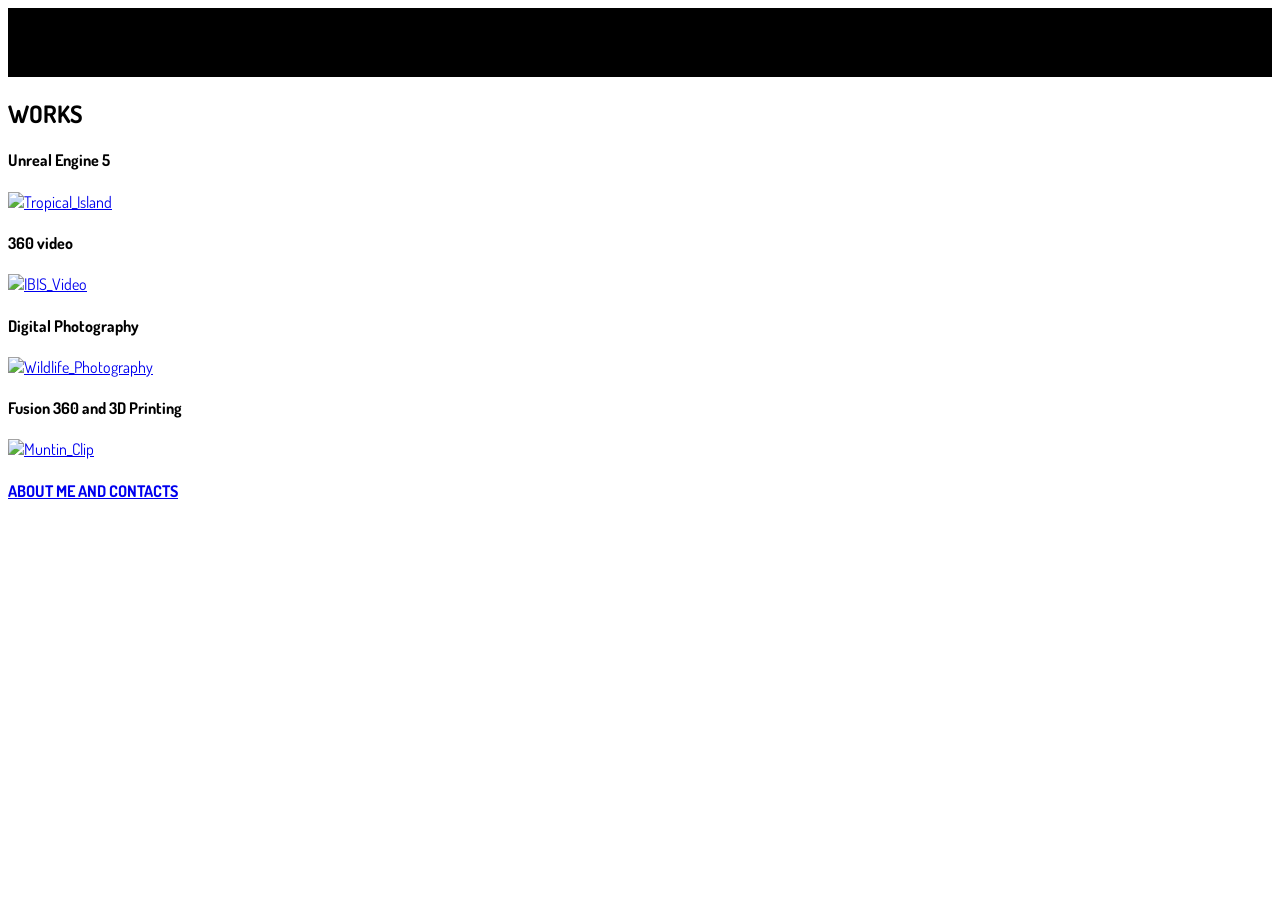
==== index.html @ acd07401 "Add files via upload" ====
<html>
    <head>
        <meta charset="utf-8">
        <meta http-equiv="X-UA-Compatible" content="IE=edge">
        <title>Index</title> 
        <link rel="stylesheet" href="content/Style.css">
        <link rel="stylesheet" href="https://fonts.googleapis.com/css?family=Dosis">
        <link rel="icon" type="image/x-icon" href="content/favicon.ico">
        <style>body {font-family: "Dosis", sans-serif;}</style>
    </head>
    <div style="position: sticky; top:0; background-color:black; padding-top: 0.5%">
        <h1>TOMMIE BOND</h1>
        <div class="line"></div>
    </div>
    <body>
        <div class="container" style="z-index: -1;">
            <div class="flex-container"></div>
            <div class="flex-container-cover"></div>
        </div>
        <h2>WORKS</h2>
        <div class='pic-container'>
            <div class='column'>
                <h4>Unreal Engine 5</h4>
                <a href='Tropical_proj.html'><img src="content/Tropical_Index.jpeg" alt="Tropical_Island"></a>
            </div>
            <div class='column'>
                <h4>360 video</h4>
                <a href='IBIS_proj.html'><img src="content/IBIS_Index.PNG" alt="IBIS_Video"></a>
            </div>
            <div class="column">
                <h4>Digital Photography</h4>
                <a href='Photos_proj.html'><img src="content/Photos_Index.JPG" alt="Wildlife_Photography"></a>
            </div>
            <div class="column">
                <h4>Fusion 360 and 3D Printing</h4>
                <a href='Clip_proj.html'><img src="content/Clip_Index.jpg" alt="Muntin_Clip"></a>
            </div>

        </div>
        <div class="line"></div>
        <a href='About.html' style="margin-left: 90%; z-index: 1; "><h4 style="direction: ltr">ABOUT ME AND CONTACTS</h4></a>
    </body>
    
</html>
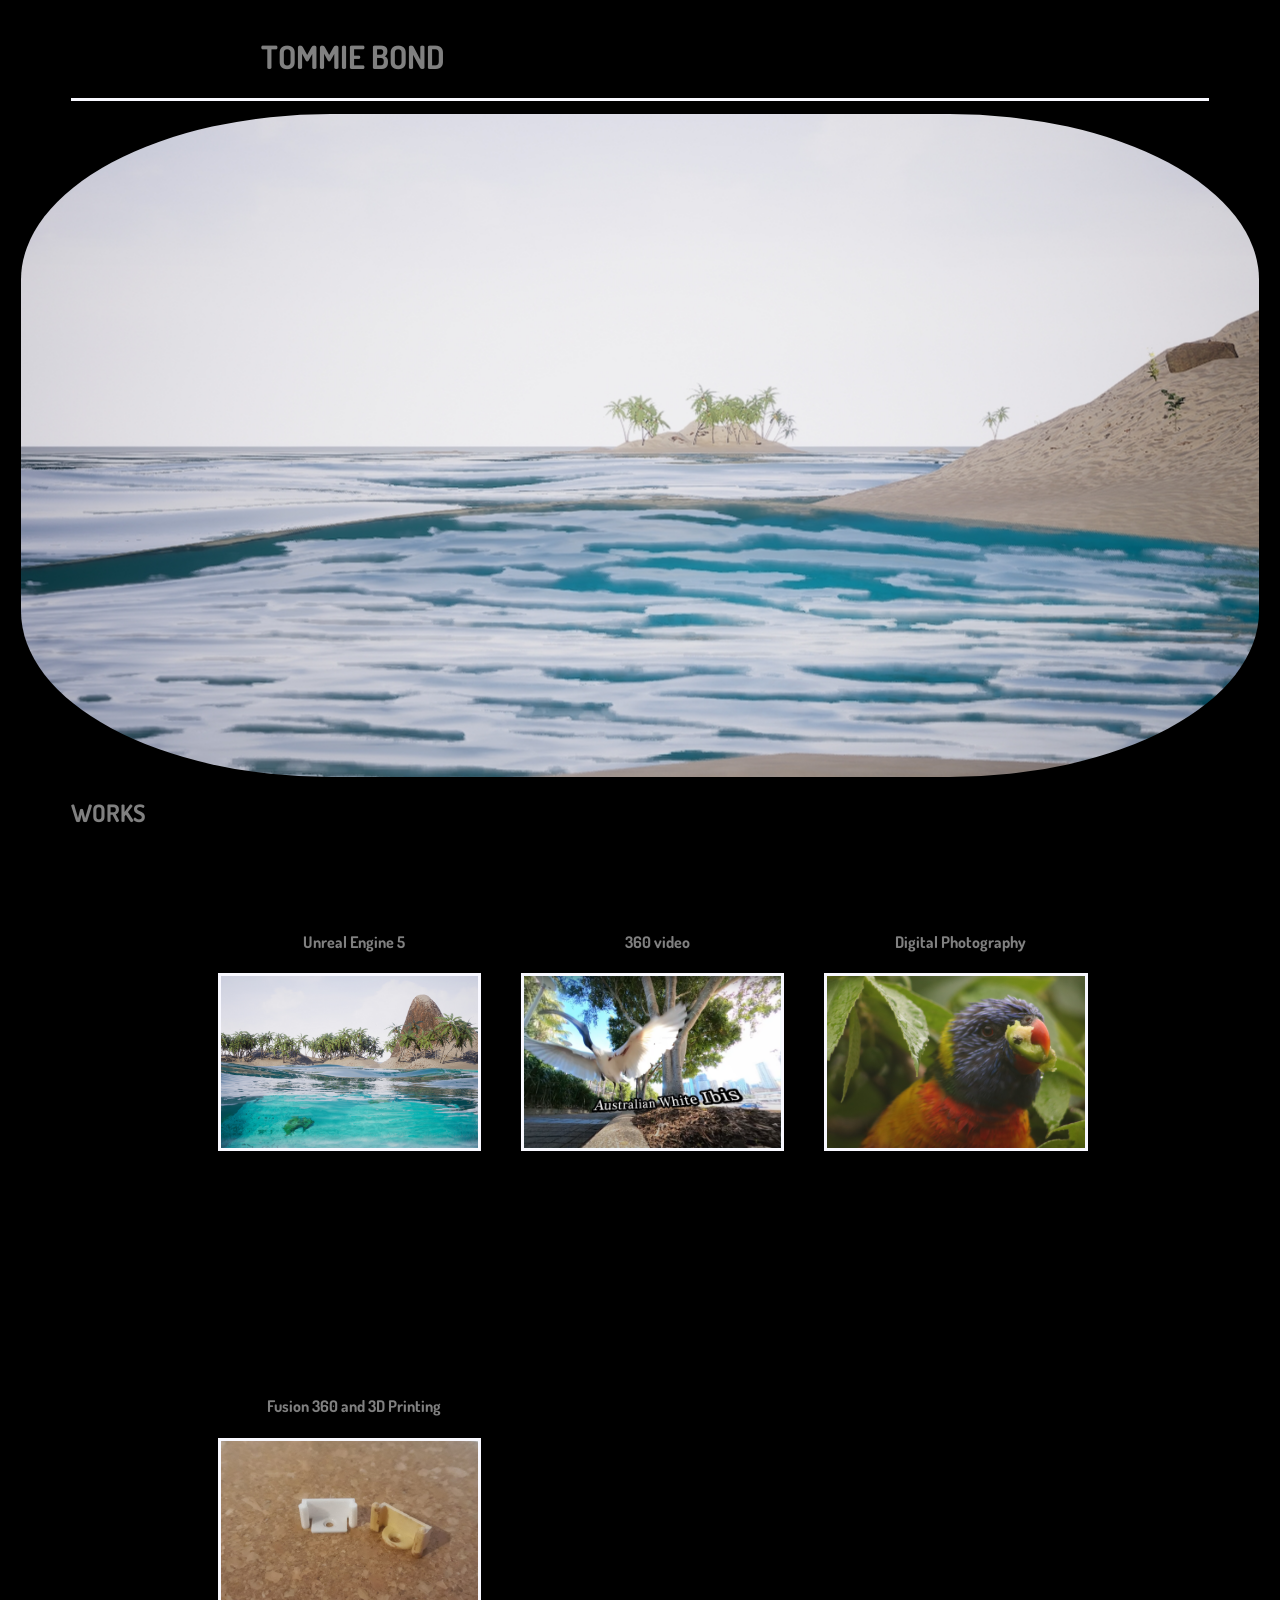
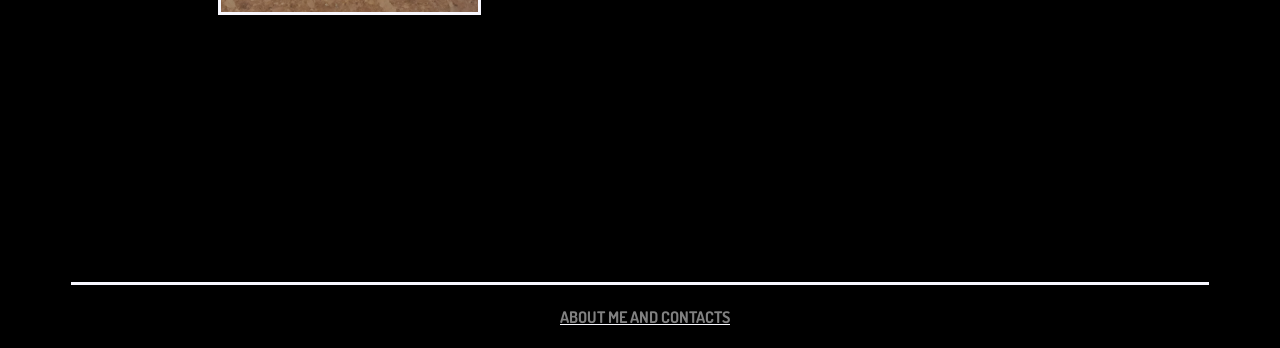
==== commit cf746801: "Update index.html" ====
--- a/index.html
+++ b/index.html
@@ -14,7 +14,7 @@
     </div>
     <body>
         <div class="container" style="z-index: -1;">
-            <div class="flex-container"></div>
+            <div class="flex-container" style="animation-direction: alternate-reverse;"></div>
             <div class="flex-container-cover"></div>
         </div>
         <h2>WORKS</h2>
@@ -41,4 +41,4 @@
         <a href='About.html' style="margin-left: 90%; z-index: 1; "><h4 style="direction: ltr">ABOUT ME AND CONTACTS</h4></a>
     </body>
     
-</html>+</html>
--- a/content/Style.css
+++ b/content/Style.css
@@ -0,0 +1,399 @@
+html {background-color: black; font-family: 'Courier New', monospace; color: gray;}
+
+* {
+    box-sizing: border-box;
+}
+
+a:link{
+    color: ghostwhite;
+    
+}
+
+a:visited{
+    color: ghostwhite;
+
+}
+
+a:hover{
+    color: grey;
+
+}
+
+h3 {
+    width: 10%;
+    min-width: 90px;
+    height: 5%;
+    background-color: black;
+    position:relative;
+    color: black;
+    transition-duration: 1s;
+    padding: 15px 35px;
+    text-decoration: none;
+    display: inline-block;
+    font-size: 130%;
+    border-bottom-left-radius: 10px;
+    border-bottom-right-radius: 10px;
+        border-top-left-radius: 5px;
+    border-top-right-radius: 5px;
+}
+
+h3:hover {
+    text-shadow: 2px 2px black;
+    background-color: brown;
+    color: ghostwhite;
+    cursor:pointer;
+}
+            
+h1 {
+    position: relative;
+    animation-name: slidein; 
+    animation-duration: 1s;
+    animation-fill-mode: forwards;
+    margin-left: 20%;
+    margin-right: auto;
+    transition-duration: 1s;
+}
+
+h4{
+    animation-name: slidein; 
+    animation-duration: 1s;
+    animation-fill-mode: forwards;
+    transition-duration: 1s;
+    padding-left: 10px;
+    text-align: center;
+}
+
+h2{
+    padding-left: 5%;
+    margin-bottom: 10px;
+    padding-bottom: 0px;
+    
+}
+
+
+p{
+    width: 90%;
+}
+
+
+.text{margin-top: 120px; margin-left: 30px; margin-right: 30px; padding-bottom: 10%; background-color: floralwhite}
+
+.centre{position: relative; display: block; margin-left: auto; margin-right: auto;}
+
+.header{position: absolute; margin-left:5%; padding-top: 1px; min-width: 90%; text-align: center;}
+
+.column {
+    float: left;
+    width: 30%;
+    padding: 20px;
+    background-color:black;
+}
+
+.row:after {
+    content: "";
+    display: table;
+    clear: both;
+    background-color:black;
+}
+
+@keyframes slidein {
+    from {
+        top: -10px;
+        background-color: black;
+        color: black;
+    }
+    to {
+        top: 0px;
+        background-color: black;
+        color: grey;
+    }               
+}
+
+.pic-container > a{
+    text-align: center;
+    width: 25%;
+    margin-left: 5%;
+    margin-top: 20px;
+    height: 60px;
+    align-self:flex-start;
+    background-color:white;
+    
+}
+
+
+b{
+    text-align: center;
+    width: 110%;
+    margin-left: 5%;
+    margin-top: 20px;
+    background-color:black;
+}
+
+b >img {
+      text-align: center;
+    width: 400px;
+    margin-left: 5%;
+    margin-top: 20px;
+    height: 200px;
+    background-color:white;
+}
+
+.container{
+    position: relative;
+    height: 75%;
+    border-radius: 25%;
+    margin: 1%;
+    background-color: black;
+}
+
+
+.flex-container-cover {
+    background-color:black;
+    height: 100%;
+    width: 100%;
+    border-radius: 25%;
+    animation: intro-display-cover;
+    animation-direction: normal;
+    animation-duration: 4s;
+    animation-fill-mode: forwards;
+    background-image: url(renders/360.0011.jpeg);
+    position: absolute;
+    background-position: center; 
+    z-index: -1;
+}
+
+.flex-container {
+    background-color:black;
+    height: 100%;
+    width: 100%;
+    border-radius: 25%;
+    animation: intro-display;
+    animation-direction: normal;
+    animation-duration: 4s;
+    animation-iteration-count: infinite;
+    animation-fill-mode: forwards;
+    position: absolute;
+    background-position: center; 
+    z-index: -1;
+}
+
+
+.flex-container > div {
+    animation-name: slidein; 
+    animation-duration: 1s;
+    animation-fill-mode: forwards;
+    transition-duration: 1s;
+    width: 100px;
+    margin: 20px;
+    line-height: 75px;
+    text-align: center;
+    background-color:aqua;
+}
+
+.pic-container {
+    display:flex;
+    flex-wrap:wrap;
+    background-color:black;
+    overflow-x: auto;
+    height: 105%;
+    align-self: center;
+    margin: 5%;
+    margin-left: 15%;
+
+}
+.pic-container > a {
+    margin-bottom: 50px;
+    margin-top: 50px;
+    padding-bottom: 10%;
+}
+
+.pic-container > b {
+    margin-bottom: 50px;
+    margin-top: 50px;
+}
+
+.pic-container-right {
+    display: flex;
+    flex-wrap: wrap;
+    background-color:black;
+    overflow-x: auto;
+    height: 450px;
+    margin-left: 5%;
+    margin: 5%;
+}
+
+.pic-container > .column > a >img {
+    width: 100%;
+    line-height: 10%;
+    text-align: right;
+    background-color:aqua;
+    border-style: solid;
+    border-color: ghostwhite;
+    transition: 0.3s;
+}
+
+.pic-container > a > img:hover{
+    width:  103%;
+    margin-left: -1.5%;
+}
+
+.pic-container > a >img {
+    width: 100%;
+    line-height: 10%;
+    text-align: right;
+    background-color:aqua;
+    border-style: solid;
+    border-color: ghostwhite;
+    transition: 0.3s;
+}
+
+
+.pic-container > a > img:hover{
+    width:  103%;
+    margin-left: -1.5%;
+}
+
+
+.line{
+    background-color:ghostwhite; 
+    height: 3px; 
+    width: 90%; 
+    margin-left: 5%;
+    animation-name: line-in;
+    animation-timing-function: ease;
+    animation-duration: 2s;
+}
+
+@keyframes line-in{
+    0%{
+        width: 0%;
+    }
+
+    100%{
+        width: 90%;
+    }
+}
+
+@keyframes intro-display {
+    0% {background-image: url(renders/360.0011.jpeg)}
+    1% {background-image: url(renders/360.0012.jpeg)}
+    2% {background-image: url(renders/360.0013.jpeg)}
+    3% {background-image: url(renders/360.0014.jpeg)}
+    4% {background-image: url(renders/360.0015.jpeg)}
+    5% {background-image: url(renders/360.0016.jpeg)}
+    6% {background-image: url(renders/360.0017.jpeg)}
+    7% {background-image: url(renders/360.0018.jpeg)}
+    8% {background-image: url(renders/360.0019.jpeg)}
+    9% {background-image: url(renders/360.0020.jpeg)}
+    10% {background-image: url(renders/360.0021.jpeg)}
+    11% {background-image: url(renders/360.0022.jpeg)}
+    12% {background-image: url(renders/360.0023.jpeg)}
+    13% {background-image: url(renders/360.0024.jpeg)}
+    14% {background-image: url(renders/360.0025.jpeg)}
+    15% {background-image: url(renders/360.0026.jpeg)}
+    16% {background-image: url(renders/360.0027.jpeg)}
+    17% {background-image: url(renders/360.0028.jpeg)}
+    18% {background-image: url(renders/360.0029.jpeg)}
+    19% {background-image: url(renders/360.0030.jpeg)}
+    20% {background-image: url(renders/360.0031.jpeg)}
+    21% {background-image: url(renders/360.0032.jpeg)}
+    22% {background-image: url(renders/360.0033.jpeg)}
+    23% {background-image: url(renders/360.0034.jpeg)}
+    24% {background-image: url(renders/360.0035.jpeg)}
+    25% {background-image: url(renders/360.0036.jpeg)}
+    26% {background-image: url(renders/360.0037.jpeg)}
+    27% {background-image: url(renders/360.0038.jpeg)}
+    28% {background-image: url(renders/360.0039.jpeg)}
+    29% {background-image: url(renders/360.0040.jpeg)}
+    30% {background-image: url(renders/360.0041.jpeg)}
+    31% {background-image: url(renders/360.0042.jpeg)}
+    32% {background-image: url(renders/360.0043.jpeg)}
+    33% {background-image: url(renders/360.0044.jpeg)}
+    34% {background-image: url(renders/360.0045.jpeg)}
+    35% {background-image: url(renders/360.0046.jpeg)}
+    36% {background-image: url(renders/360.0047.jpeg)}
+    37% {background-image: url(renders/360.0048.jpeg)}
+    38% {background-image: url(renders/360.0049.jpeg)}
+    39% {background-image: url(renders/360.0050.jpeg)}
+    40% {background-image: url(renders/360.0051.jpeg)}
+    41% {background-image: url(renders/360.0052.jpeg)}
+    42% {background-image: url(renders/360.0053.jpeg)}
+    43% {background-image: url(renders/360.0054.jpeg)}
+    44% {background-image: url(renders/360.0055.jpeg)}
+    45% {background-image: url(renders/360.0056.jpeg)}
+    46% {background-image: url(renders/360.0057.jpeg)}
+    47% {background-image: url(renders/360.0058.jpeg)}
+    48% {background-image: url(renders/360.0059.jpeg)}
+    49% {background-image: url(renders/360.0060.jpeg)}
+    50% {background-image: url(renders/360.0061.jpeg)}
+    51% {background-image: url(renders/360.0060.jpeg)}
+    52% {background-image: url(renders/360.0059.jpeg)}
+    53% {background-image: url(renders/360.0058.jpeg)}
+    54% {background-image: url(renders/360.0057.jpeg)}
+    55% {background-image: url(renders/360.0056.jpeg)}
+    56% {background-image: url(renders/360.0055.jpeg)}
+    57% {background-image: url(renders/360.0054.jpeg)}
+    58% {background-image: url(renders/360.0053.jpeg)}
+    59% {background-image: url(renders/360.0052.jpeg)}
+    60% {background-image: url(renders/360.0051.jpeg)}
+    61% {background-image: url(renders/360.0051.jpeg)}
+    62% {background-image: url(renders/360.0050.jpeg)}
+    63% {background-image: url(renders/360.0049.jpeg)}
+    64% {background-image: url(renders/360.0048.jpeg)}
+    65% {background-image: url(renders/360.0047.jpeg)}
+    66% {background-image: url(renders/360.0046.jpeg)}
+    67% {background-image: url(renders/360.0045.jpeg)}
+    68% {background-image: url(renders/360.0044.jpeg)}
+    69% {background-image: url(renders/360.0043.jpeg)}
+    70% {background-image: url(renders/360.0042.jpeg)}
+    71% {background-image: url(renders/360.0041.jpeg)}
+    72% {background-image: url(renders/360.0040.jpeg)}
+    73% {background-image: url(renders/360.0039.jpeg)}
+    74% {background-image: url(renders/360.0038.jpeg)}
+    75% {background-image: url(renders/360.0037.jpeg)}
+    76% {background-image: url(renders/360.0036.jpeg)}
+    77% {background-image: url(renders/360.0035.jpeg)}
+    78% {background-image: url(renders/360.0034.jpeg)}
+    79% {background-image: url(renders/360.0033.jpeg)}
+    80% {background-image: url(renders/360.0032.jpeg)}
+    81% {background-image: url(renders/360.0031.jpeg)}
+    82% {background-image: url(renders/360.0030.jpeg)}
+    83% {background-image: url(renders/360.0029.jpeg)}
+    84% {background-image: url(renders/360.0028.jpeg)}
+    85% {background-image: url(renders/360.0027.jpeg)}
+    86% {background-image: url(renders/360.0026.jpeg)}
+    87% {background-image: url(renders/360.0025.jpeg)}
+    88% {background-image: url(renders/360.0024.jpeg)}
+    89% {background-image: url(renders/360.0023.jpeg)}
+    90% {background-image: url(renders/360.0022.jpeg)}
+    91% {background-image: url(renders/360.0021.jpeg)}
+    92% {background-image: url(renders/360.0020.jpeg)}
+    93% {background-image: url(renders/360.0019.jpeg)}
+    94% {background-image: url(renders/360.0018.jpeg)}
+    95% {background-image: url(renders/360.0017.jpeg)}
+    96% {background-image: url(renders/360.0016.jpeg)}
+    97% {background-image: url(renders/360.0015.jpeg)}
+    98% {background-image: url(renders/360.0014.jpeg)}
+    99% {background-image: url(renders/360.0013.jpeg)}
+    100% {background-image: url(renders/360.0012.jpeg)}
+}
+
+@keyframes intro-display-cover {
+    0% {opacity: 100%;}
+    99% {opacity: 100%;}
+    100% {opacity: 0%;}
+}
+
+::-webkit-scrollbar {
+    width: 10px;
+    height: 10px;
+}
+
+::-webkit-scrollbar-thumb:horizontal {
+    background: green; 
+    border-radius: 10px;
+}
+
+::-webkit-scrollbar-thumb:vertical {
+    background: grey; 
+    border-radius: 10px;
